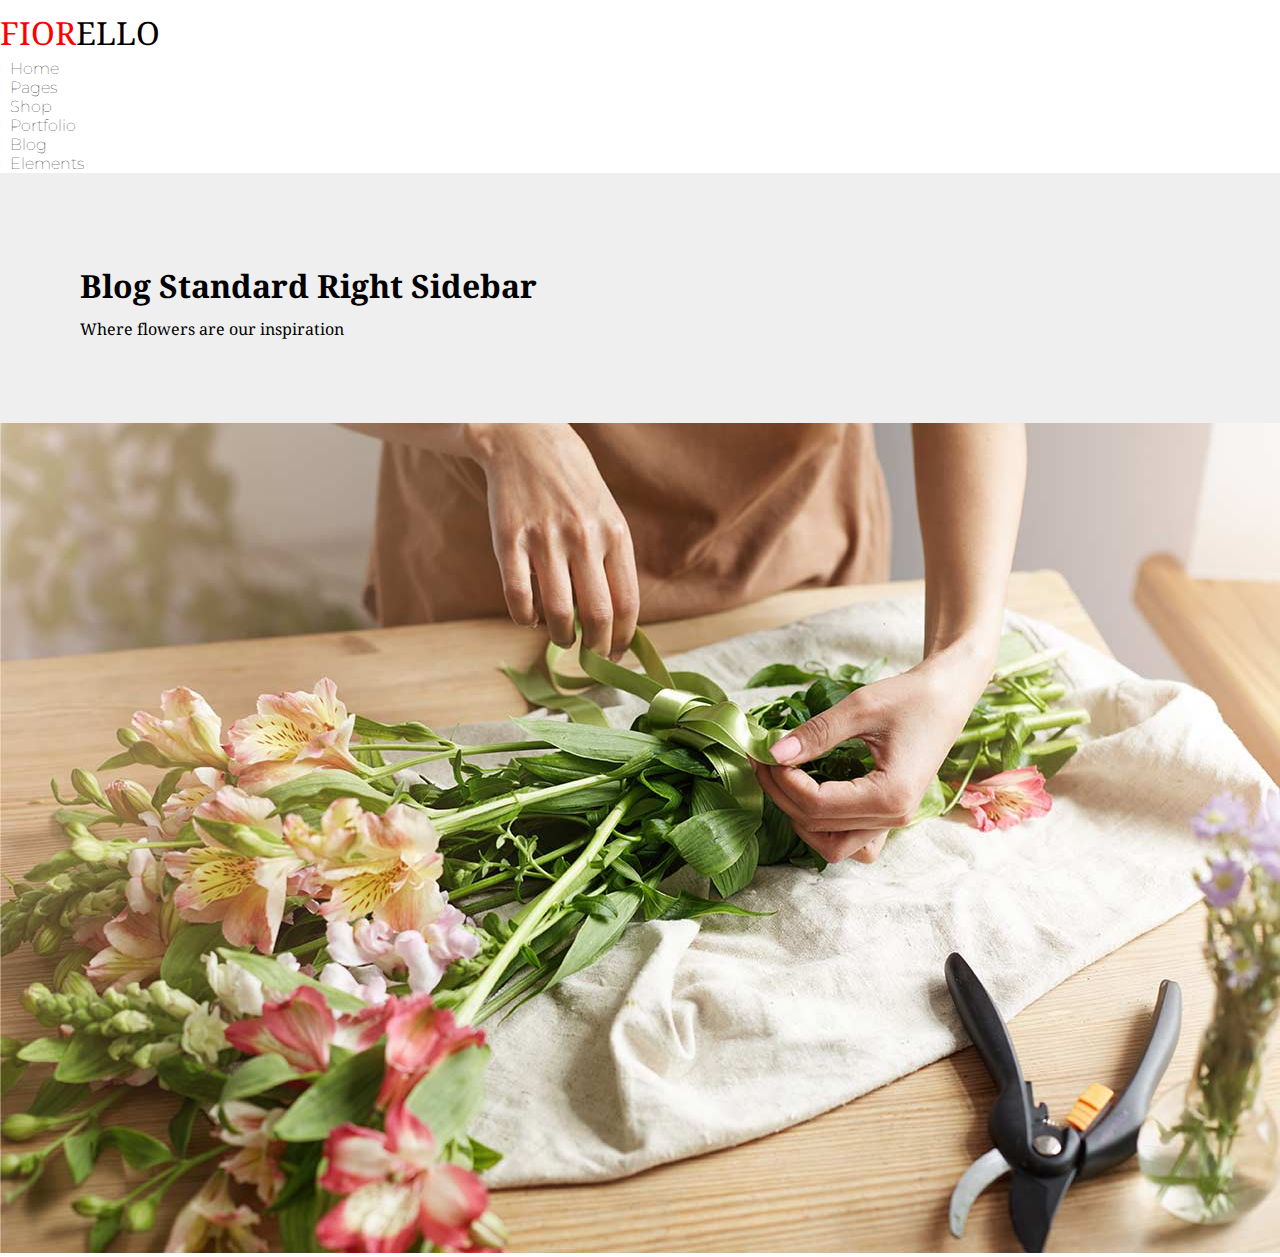
==== assets/responsive/index.html @ 861fc815 "new commit" ====
<!DOCTYPE html>
<html lang="en">

<head>
    <meta charset="UTF-8">
    <meta http-equiv="X-UA-Compatible" content="IE=edge">
    <meta name="viewport" content="width=device-width, initial-scale=1.0">
    <link href="https://cdn.jsdelivr.net/npm/bootstrap@5.3.0-alpha1/dist/css/bootstrap.min.css" rel="stylesheet" integrity="sha384-GLhlTQ8iRABdZLl6O3oVMWSktQOp6b7In1Zl3/Jr59b6EGGoI1aFkw7cmDA6j6gD" crossorigin="anonymous">
    <link rel="stylesheet" href="https://cdnjs.cloudflare.com/ajax/libs/font-awesome/6.2.1/css/all.min.css"
        integrity="sha512-MV7K8+y+gLIBoVD59lQIYicR65iaqukzvf/nwasF0nqhPay5w/9lJmVM2hMDcnK1OnMGCdVK+iQrJ7lzPJQd1w=="
        crossorigin="anonymous" referrerpolicy="no-referrer" />
    <link rel="stylesheet" href="./css/style.css">
    <link rel="preconnect" href="https://fonts.googleapis.com">
<link rel="preconnect" href="https://fonts.gstatic.com" crossorigin>
<link rel="preconnect" href="https://fonts.googleapis.com">
<link rel="preconnect" href="https://fonts.gstatic.com" crossorigin>
<link href="https://fonts.googleapis.com/css2?family=Josefin+Sans:wght@300;400&family=Montserrat:wght@500&family=Noto+Serif+Khojki:wght@600&display=swap" rel="stylesheet">
    <title>responsive</title>
</head>

<body>
    <header class="py-4">
        <div class="container">
            <nav class="row ">
                <div class="col-md-4">
                    <div class="logo">
                        <a href="">
                            <span style="font-family: 'Noto Serif Khojki', serif; color: red; font-size: xx-large;">FIOR</span><span style="font-family: 'Noto Serif Khojki', serif; font-size: xx-large; color: black;">ELLO</span>
                                
                            
                        </a>
                    </div>
                </div>
    
                <div class="col-md-8 d-flex align-items-center justify-content-end">
                    <ul class="menu-link d-flex ">
                        <li class="menu-list-item">
                            <a href="">Home</a>
                                <ul class="sub-menu">
                                    <li><a href="">Main</a></li>
                                    <li><a href="">Grid</a></li>
                                    <li><a href="">Flower</a></li>
                                    <li><a href="">link4</a></li>
                                    <li><a href="">link5</a></li>
                                    <li><a href="">link6</a></li>
                                    <li><a href="">link7</a></li>
                                    <li>
                                </ul>
        
                        </li>
                        
                        <li class="menu-list-item">
                            <a href="">Pages</a>
                                <ul class="sub-menu">
                                    <li><a href="">About Us</a></li>
                                    <li><a href="">FAQ Page</a></li>
                                    <li><a href="">Contact Us</a></li>
                                </ul>
                        </li>
        
                        <li class="menu-list-item">
                            <a href="">Shop</a>
                            <ul class="sub-menu">
                                <li><a href="">link1</a></li>
                                <li><a href="">link2</a></li>
                                <li><a href="">link3</a></li>
                                <li><a href="">link4</a></li>
                                <li><a href="">link5</a></li>
                                <li><a href="">link6</a></li>
                                <li><a href="">link7</a></li>
                                <li>
        
                            </ul>
                        </li>
        
                        <li class="menu-list-item">
                            <a href="">Portfolio</a>
                                <ul class="sub-menu">
                                    <li><a href="">Standart</a></li>
                                    <li><a href="">Gallery</a></li>
                                    <li><a href="">Masonry</a></li>
                                    <li class="menu-list-item-1">
                                        <a href="">Portfolio Layout 
                                            <i class="fa-solid fa-chevron-right"></i>
                                        </a>
                                    
                                        <ul class="sub-menu-1">
                                            <li><a href="">link1</a></li>
                                            <li><a href="">link2</a></li>
                                            <li><a href="">link3</a></li>
                                            <li><a href="">link4</a></li>
                                            <li><a href="">link5</a></li>
                                        </ul>
                                    </li>
                                    <li class="menu-list-item-1">
                                        <a href="">Portfolio Single 
                                            <i class="fa-solid fa-chevron-right"></i>
                                        </a>
                                    
                                        <ul class="sub-menu-1">
                                            <li><a href="">link1</a></li>
                                            <li><a href="">link2</a></li>
                                            <li><a href="">link3</a></li>
                                            <li><a href="">link4</a></li>
                                            <li><a href="">link5</a></li>
                                        </ul>
                                    </li>
        
                                </ul>
                        </li>
        
                        <li class="menu-list-item">
                            <a href="">Blog</a>
                            <ul class="sub-menu">
                                <li><a href="">Masonry</a></li>
                                <li><a href="">Standart</a></li>
                                <li class="menu-list-item-1">
                                    <a href="">Post Types
                                        <i class="fa-solid fa-chevron-right"></i>
                                    </a>
                                    <ul class="sub-menu-1">
                                        <li><a href="">Standart</a></li>
                                        <li><a href="">Gallery </a></li>
                                        <li><a href="">Link</a></li>
                                        <li><a href="">Quote</a></li>
                                        <li><a href="">Audio</a></li>
                                        <li><a href="">Video</a></li>
                                    </ul>
                                </li>
                            </ul>
                        </li>
        
                        <li class="menu-list-item">
                            <a href="">Elements</a>
                            <ul class="sub-menu">
                                <li><a href="">Classic</a></li>
                                <li><a href="">Infographic</a></li>
                                <li><a href="">Interactive</a></li>
                            </ul>
                        </li>
                        <li class="menu-list-item-1">
                            <a href="">
                                <i class="fa-solid fa-magnifying-glass"></i>
                                <ul class="sub-menu-1">
                                    <form class="d-flex">
                                    <input  type="search" placeholder="Search" aria-label="">
                                    <button class="fa-solid fa-magnifying-glass" type="submit"></button>
                                  </form>
                                </ul>
                                
                            </a>
                        </li>
                    </ul>
                </div>
    
            </nav>
        </div>
    </header>

    <section id="sidebar">
        <div class="row-side">
            <div class="col-12" style="font-family: 'Noto Serif Khojki', serif;" >
                <h1 >Blog Standard Right Sidebar</h1>
                <p>Where flowers are our inspiration</p>
            </div>
        </div>
    </section>

    <section id="categories">
        <div class="row">
            <div class="col-md-8">
                <img src="./images/blog-feature-img-2.jpg" alt="">
            </div>
            <div class="col-md-4"></div>
        </div>
    </section>

</body>

</html>
---- assets/responsive/css/style.css ----
*{
    padding: 0;
    margin: 0;
    box-sizing: border-box;
}

ul{
    padding: 0;
    margin: 0;
}

li{
    list-style: none;
}

.logo a{
    text-decoration: none;
    height: 200px;
}

.sub-menu{
    width: 200px;
    
}

.menu-list-item{
    position: relative;
    margin-left: 10px;
    margin-right: 50px;
    font-family: Montserrat,sans-serif;
    
}

.menu-list-item a{
    text-decoration: none;
    color: black;
    font-weight: lighter;
}

.menu-list-item ul{
    position: absolute;
    visibility: hidden;
    opacity: 0;
    height: 0;
    list-style: none;
    transition: width .2s ease-in-out;
    
    
   
   
}

.menu-list-item-1 ul{
    position: absolute;
    visibility: hidden;
    opacity: 0;
    height: 0;
    list-style: none;
    transition: width .2s ease-in-out;
    display: inline-block;
    vertical-align: top;

}

.menu-list-item:hover .sub-menu{
    visibility: visible;
    opacity: 1;
    height: 100%;
    
}

.menu-list-item-1:hover .sub-menu-1{
    visibility: visible;
    opacity: 1;
    height: 100%;
}

.row-side{
    height: 250px;
    background-color: rgb(239, 239, 239);
}
.col-12{
    position: relative;
    top: 80px;
    left: 80px;
}
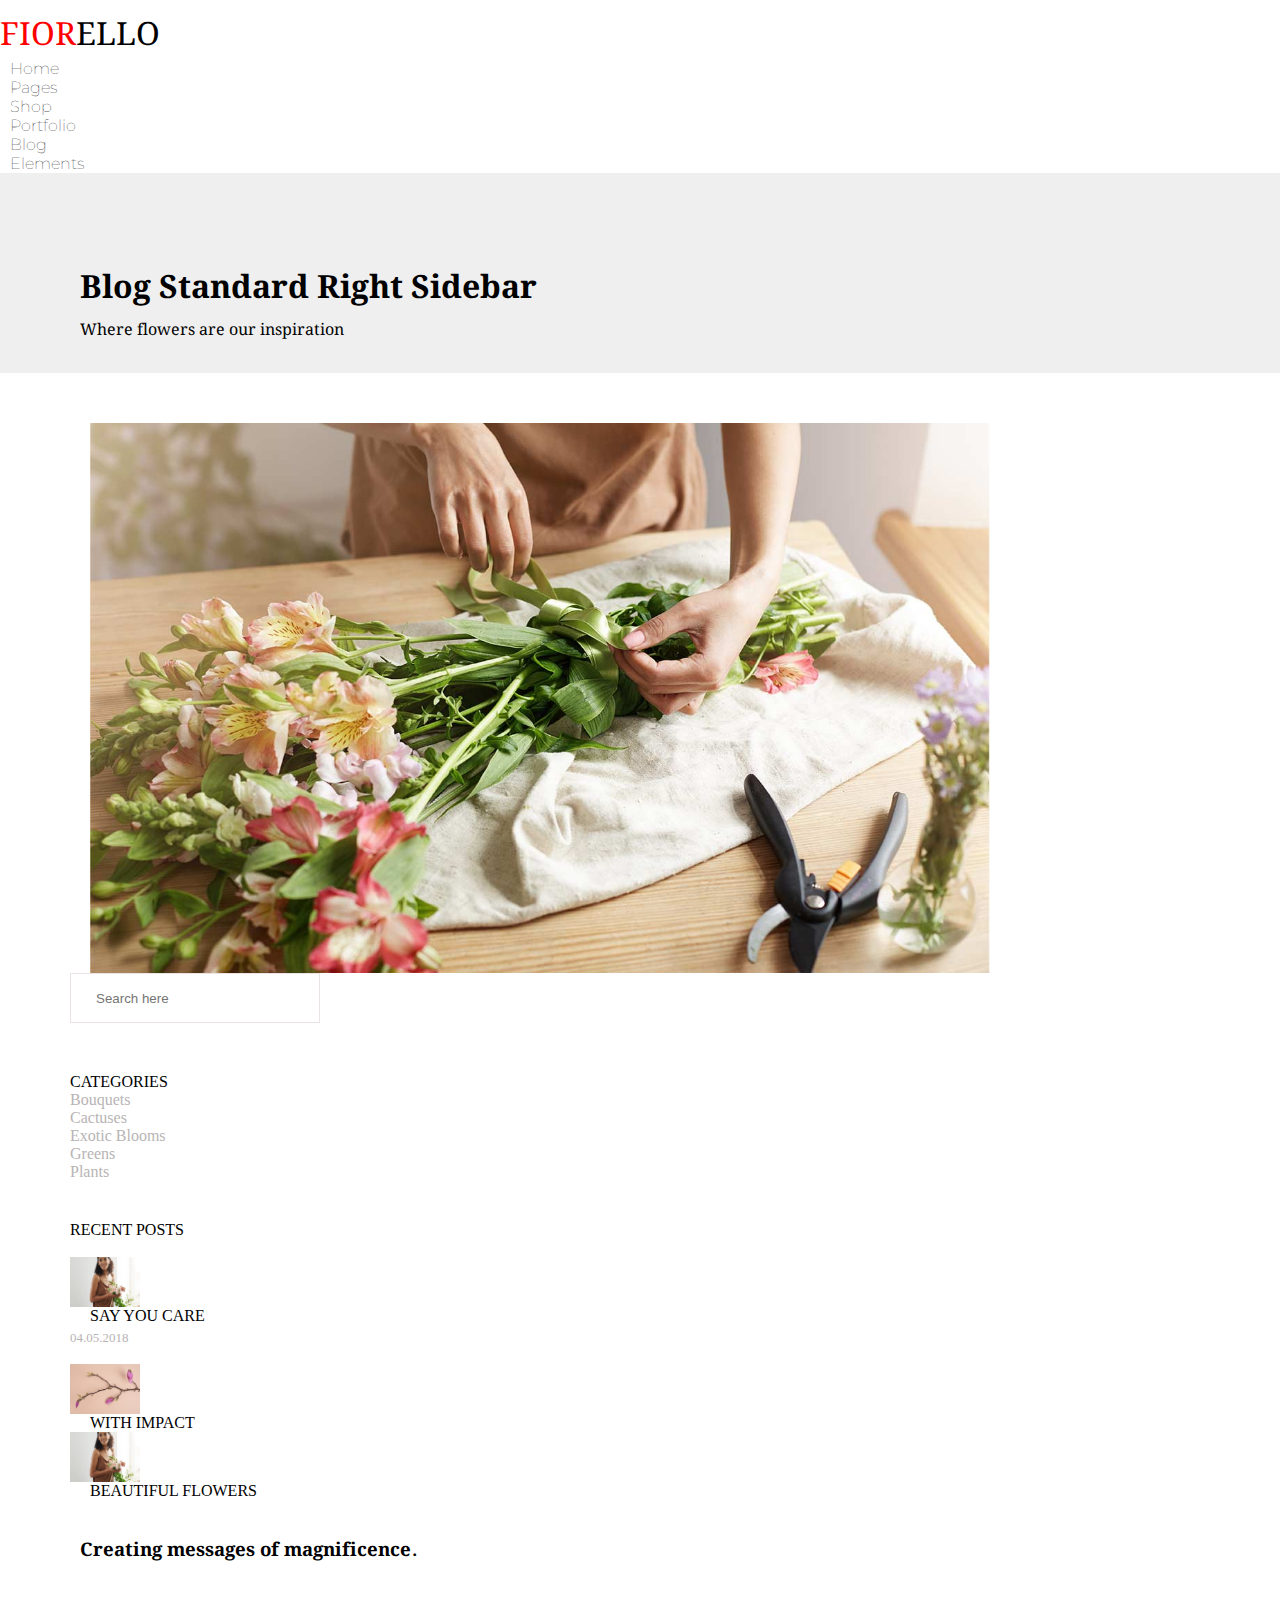
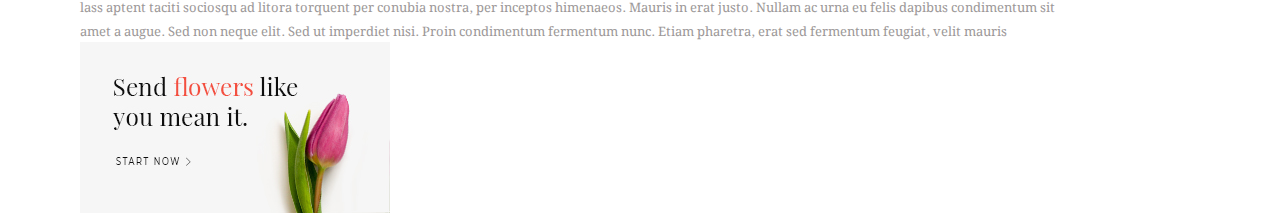
==== commit b6cf3142: "new commit" ====
--- a/assets/responsive/index.html
+++ b/assets/responsive/index.html
@@ -138,10 +138,10 @@
                                 <li><a href="">Interactive</a></li>
                             </ul>
                         </li>
-                        <li class="menu-list-item-1">
+                        <li class="menu-list-item-2">
                             <a href="">
                                 <i class="fa-solid fa-magnifying-glass"></i>
-                                <ul class="sub-menu-1">
+                                <ul class="sub-menu-2">
                                     <form class="d-flex">
                                     <input  type="search" placeholder="Search" aria-label="">
                                     <button class="fa-solid fa-magnifying-glass" type="submit"></button>
@@ -159,7 +159,7 @@
 
     <section id="sidebar">
         <div class="row-side">
-            <div class="col-12" style="font-family: 'Noto Serif Khojki', serif;" >
+            <div class="title" style="font-family: 'Noto Serif Khojki', serif;" >
                 <h1 >Blog Standard Right Sidebar</h1>
                 <p>Where flowers are our inspiration</p>
             </div>
@@ -168,13 +168,50 @@
 
     <section id="categories">
         <div class="row">
-            <div class="col-md-8">
+            <div class="col-8">
                 <img src="./images/blog-feature-img-2.jpg" alt="">
             </div>
-            <div class="col-md-4"></div>
+            <div class="col-4">
+
+                <div class="search">
+                    <input type="text" placeholder="Search here"  
+                    style="height: 50px;width: 250px;border: 0.5px solid #e9e3e3; padding:0 25px 0 25px; font-weight: lighter;">
+                    
+                    
+                
+                </div>
+               <div class="category">
+                <p>CATEGORIES</p>
+                <li><a href="">Bouquets</a></li>
+                <li><a href="">Cactuses</a></li>
+                <li><a href="">Exotic Blooms</a></li>
+                <li><a href="">Greens</a></li>
+                <li><a href="">Plants</a></li>
+               </div>
+               <div class="post">
+                <p>RECENT POSTS</p>
+                <a href="" class="d-flex"><img src="images/blog-feature-img-8.jpg" alt=""> <span>SAY YOU CARE</span><p>04.05.2018</p> </a>
+                <a href="" class="d-flex"><img src="images/blog-feature-img-9.jpg" alt=""> <span>WITH IMPACT</span>   </a>
+                <a href="" class="d-flex"><img src="images/blog-feature-img-8.jpg" alt=""> <span>BEAUTIFUL FLOWERS</span>   </a>
+               </div>
+               
         </div>
     </section>
 
+    <section id="create">
+        <div class="message">
+            <div class="title" style="font-family: 'Noto Serif Khojki', serif;" >
+                
+                <h3 >Creating messages of magnificence.</h3>
+                <p style="width: 1000px; font-size: small; font-weight: lighter; color: rgb(156, 152, 152);">lass aptent taciti sociosqu ad litora torquent per conubia nostra, per inceptos himenaeos. Mauris in erat justo.
+                    Nullam ac urna eu felis dapibus condimentum sit amet a augue. Sed non neque elit. Sed ut imperdiet nisi. Proin
+                    condimentum fermentum nunc. Etiam pharetra, erat sed fermentum feugiat, velit mauris
+                </p>
+                <img src="./images/widget.jpg" alt="">
+            </div>
+        </div>
+    </section>
+
 </body>
 
 </html>--- a/assets/responsive/css/style.css
+++ b/assets/responsive/css/style.css
@@ -4,6 +4,10 @@
     box-sizing: border-box;
 }
 
+body{
+    width: 100%;
+}
+
 ul{
     padding: 0;
     margin: 0;
@@ -26,12 +30,12 @@
 .menu-list-item{
     position: relative;
     margin-left: 10px;
-    margin-right: 50px;
+    margin-right: 30px;
     font-family: Montserrat,sans-serif;
     
 }
 
-.menu-list-item a{
+ a{
     text-decoration: none;
     color: black;
     font-weight: lighter;
@@ -66,21 +70,170 @@
     visibility: visible;
     opacity: 1;
     height: 100%;
-    
+    transition: 1s;    
+    border-end-start-radius: 2px;
 }
 
 .menu-list-item-1:hover .sub-menu-1{
     visibility: visible;
     opacity: 1;
     height: 100%;
+    
+}
+
+.menu-list-item-2 ul{
+    position: absolute;
+    visibility: hidden;
+    opacity: 0;
+    height: 0;
+    list-style: none;
+    transition: width .2s ease-in-out;
+    display: inline-block;
+    vertical-align: top;
+    right: 50px;
+    margin-top: 30px;
+
+}
+
+
+.menu-list-item-2:hover .sub-menu-2{
+    visibility: visible;
+    opacity: 1;
+    height: 100%;
+    
+    
 }
 
 .row-side{
-    height: 250px;
+    height: 200px;
     background-color: rgb(239, 239, 239);
-}
-.col-12{
+    width: 100%;
+    
+}
+.title{
     position: relative;
     top: 80px;
     left: 80px;
 }
+
+.row img{
+    width: 900px;
+    height: 550px;
+    display: flex;
+    position: relative;
+    left: 90px;
+    top: 50px;
+}
+
+.row .category{
+    
+    margin-top: 40px;
+    position: relative;
+    left: 70px;
+    top: 50px;
+}
+
+.category a{
+    color: rgb(184, 180, 180);;
+}
+
+.category a:hover{
+  color: red;
+  transition: 0.5s;
+}
+.row .post{
+    
+    margin-top: 40px;
+    position: relative;
+    left: 70px;
+    top: 50px;
+}
+.row .post img{
+    width: 70px;
+    height: 50px;
+    
+    position: relative;
+    left: 0px;
+    top: 0px;
+    
+}
+.post a{
+    width: 250px;
+    height: 50px;
+    margin: 20px;
+}
+
+.post a span{
+    padding-left: 20px;
+    
+}
+
+.post a p{
+    margin-top: 5px;
+    margin-left: 0;
+    font-size: small;
+    font-weight: lighter;
+    color: rgb(184, 180, 180);
+    
+}
+
+
+.post span:hover{
+    color: red;
+    transition: 0.5s;
+   
+}
+
+
+.row .search{
+    width: 220px;
+    height: 60px;
+    position: relative;
+    left: 70px;
+    top: 50px;
+    
+}
+
+.message .title p{
+    margin-top: 30px;
+    display: block;
+}
+
+
+
+.col-1{
+    width: calc(100%*1/12);
+ }
+ .col-2{
+    width: calc(100%*2/12);
+ }
+ .col-3{
+    width: calc(100%*3/12);
+ }
+ .col-4{
+    width: calc(100%*4/12);
+ }
+ .col-5{
+    width: calc(100%*5/12);
+ }
+ .col-6{
+    width: calc(100%*6/12);
+ }
+ .col-7{
+    width: calc(100%*7/12);
+ }
+ .col-8{
+    width: calc(100%*8/12);
+ }
+ .col-9{
+    width: calc(100%*9/12);
+ }
+ .col-10{
+    width: calc(100%*10/12);
+ }
+ .col-11{
+    width: calc(100%*11/12);
+ }
+ .col-12{
+    width: calc(100%*12/12);
+ }
